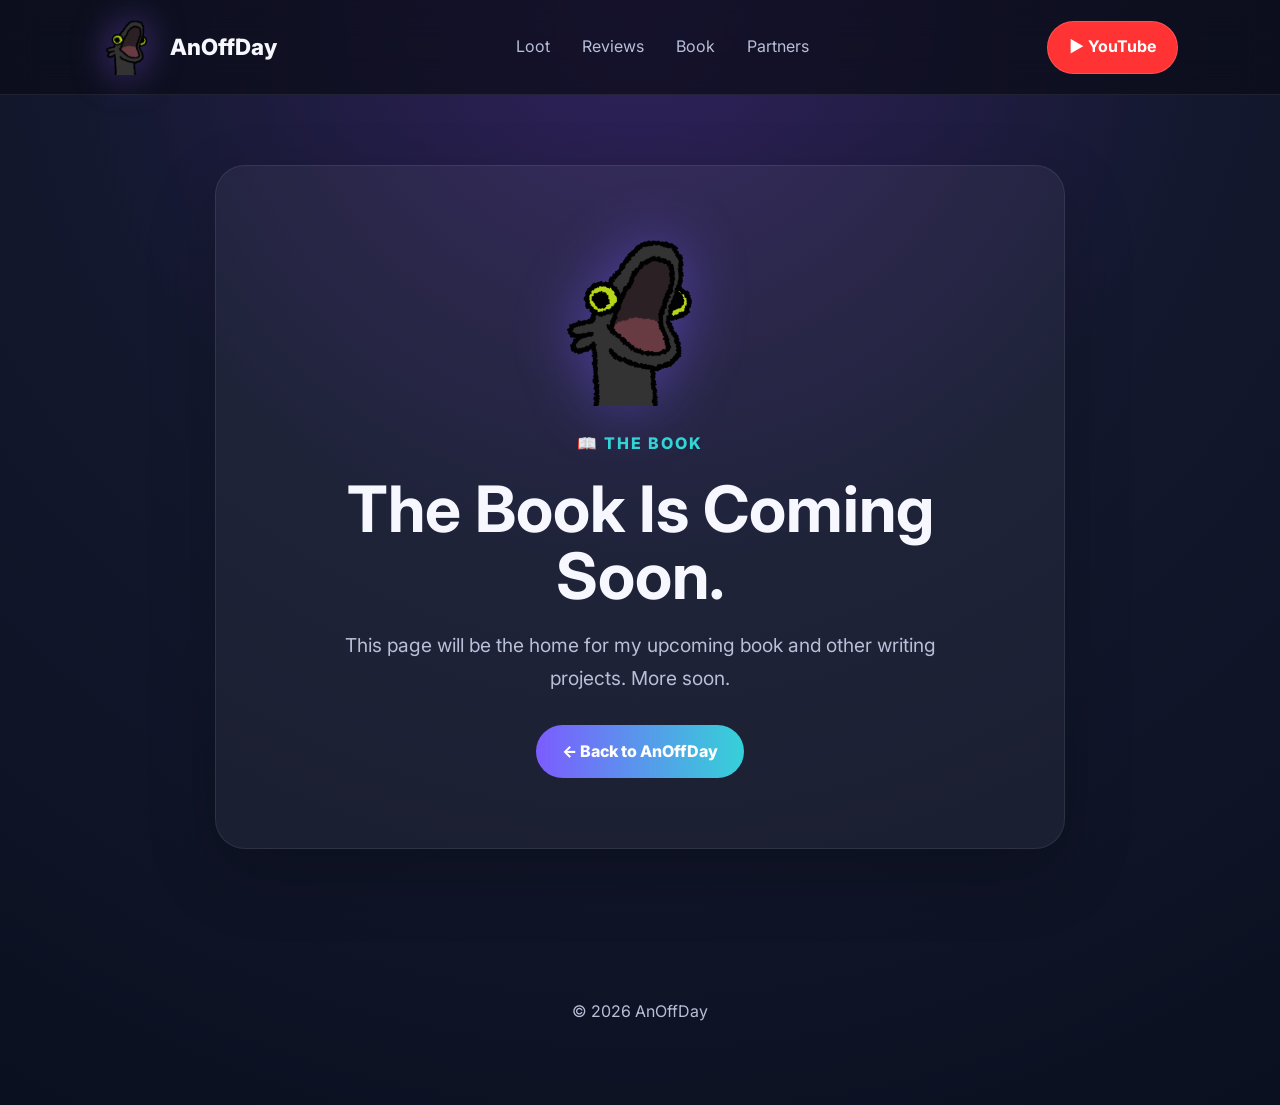
==== book.html @ a9496cfa "Add site pages and navigation" ====
<!doctype html>
<html lang="en">
<head>
<meta charset="UTF-8">
<meta name="viewport" content="width=device-width, initial-scale=1.0">
<title>Book | AnOffDay</title>
<link rel="stylesheet" href="styles.css">
<link rel="stylesheet" href="coming-soon.css">
<link rel="preconnect" href="https://fonts.googleapis.com">
<link rel="preconnect" href="https://fonts.gstatic.com" crossorigin>
<link href="https://fonts.googleapis.com/css2?family=Inter:wght@300;400;600;700;800&family=Space+Grotesk:wght@500;700&display=swap" rel="stylesheet">
</head>
<body>
<header class="navbar">
    <a class="logo" href="index.html">
        <img src="images/dragon.png" alt="AnOffDay dragon">
        <span>AnOffDay</span>
    </a>
<nav>
    <a href="loot.html">Loot</a>
    <a href="reviews.html">Reviews</a>
    <a href="book.html">Book</a>
    <a href="partners.html">Partners</a>
</nav>
    <a class="youtube-button" href="https://www.youtube.com/@AnOffDay" target="_blank" rel="noopener">▶ YouTube</a>
</header>

<main class="coming-soon-page">
    <section class="coming-soon-card">
        <img class="coming-soon-dragon" src="images/dragon.png" alt="AnOffDay dragon">
        <span class="coming-soon-tag">📖 THE BOOK</span>
        <h1>The Book Is Coming Soon.</h1>
        <p>This page will be the home for my upcoming book and other writing projects. More soon.</p>
        <a class="coming-soon-button" href="index.html">← Back to AnOffDay</a>
    </section>
</main>

<footer>© 2026 AnOffDay</footer>
</body>
</html>
---- styles.css ----
:root {
  --bg: #0b1020;
  --bg2: #171c36;
  --card: #1d2445;
  --text: #f7f7ff;
  --muted: #b8bfd8;
  --purple: #8b5cf6;
  --cyan: #32d7d6;
  --border: rgba(255, 255, 255, 0.08);
}

* {
  margin: 0;
  padding: 0;
  box-sizing: border-box;
}

body {
  font-family: Inter, sans-serif;
  background: radial-gradient(circle at top, #31225d 0%, #13182e 45%, #0b1020 100%);
  color: var(--text);
  line-height: 1.6;
}

a {
  color: inherit;
  text-decoration: none;
}

img {
  display: block;
  max-width: 100%;
}

.navbar {
  position: sticky;
  top: 0;
  z-index: 100;
  display: flex;
  justify-content: space-between;
  align-items: center;
  padding: 1.2rem 8%;
  background: rgba(10, 12, 24, 0.7);
  border-bottom: 1px solid var(--border);
  backdrop-filter: blur(18px);
}

.logo {
  display: flex;
  align-items: center;
  gap: 12px;
  font-size: 1.4rem;
  font-weight: 800;
}

.logo img {
  width: 56px;
  filter: drop-shadow(0 0 18px rgba(139, 92, 246, 0.5));
}

nav {
  display: flex;
  gap: 2rem;
}

nav a {
  color: var(--muted);
  transition: 0.25s ease;
}

nav a:hover {
  color: white;
}

.youtube-button,
.hero-newsletter-button {
  display: inline-flex;
  align-items: center;
  justify-content: center;
  border-radius: 999px;
  color: white;
  font-weight: 700;
  text-decoration: none;
  transition: 0.25s ease;
}

.youtube-button {
  padding: 0.8rem 1.3rem;
  background: #ff3333;
  border: 1px solid rgba(255, 255, 255, 0.15);
}

.youtube-button:hover {
  transform: translateY(-2px);
  background: rgba(255, 255, 255, 0.08);
}

.hero {
  width: min(1300px, 92%);
  margin: 90px auto 120px;
  display: grid;
  grid-template-columns: 1.1fr 0.9fr;
  gap: 70px;
  align-items: center;
}

.hero-left {
  display: flex;
  flex-direction: column;
  align-items: flex-start;
}

.hero-tag {
  color: var(--cyan);
  font-weight: 700;
  letter-spacing: 2px;
  margin-bottom: 20px;
  text-transform: uppercase;
}

.hero h1 {
  max-width: 700px;
  font-size: 4.5rem;
  line-height: 1.05;
  margin: 0;
}

.hero-description {
  max-width: 650px;
  margin: 30px 0 40px;
  color: var(--muted);
  font-size: 1.3rem;
  line-height: 1.7;
}

.hero-newsletter-button {
  padding: 18px 42px;
  background: linear-gradient(90deg, #7c5cff, #35d1d8);
  box-shadow: 0 15px 35px rgba(0, 0, 0, 0.25);
}

.hero-newsletter-button:hover {
  transform: translateY(-3px);
}

.hero-small {
  margin-top: 22px;
  color: #9fa7c8;
}

.hero-right {
  display: flex;
  justify-content: center;
  align-items: center;
}

.hero-dragon {
  width: 420px;
  filter: drop-shadow(0 0 45px rgba(120, 90, 255, 0.55));
  animation: float 4s ease-in-out infinite;
}

@keyframes float {
  0%,
  100% {
    transform: translateY(0);
  }
  50% {
    transform: translateY(-12px);
  }
}

.featured-videos {
  width: min(1300px, 92%);
  margin: 100px auto;
}

.section-header {
  margin-bottom: 50px;
  text-align: center;
}

.section-header h2 {
  margin-bottom: 10px;
  font-size: 2.5rem;
}

.section-header p {
  color: var(--muted);
}

.video-grid {
  display: grid;
  grid-template-columns: repeat(2, minmax(0, 1fr));
  gap: 40px;
}

.video-card {
  display: flex;
  flex-direction: column;
  width: 100%;
  background: rgba(255, 255, 255, 0.05);
  border: 1px solid rgba(255, 255, 255, 0.08);
  border-radius: 22px;
  overflow: hidden;
  transition: 0.3s ease;
}

.video-card:hover {
  transform: translateY(-8px);
  box-shadow: 0 20px 50px rgba(0, 0, 0, 0.35);
}

.video-card img {
  width: 100%;
  height: 280px;
  object-fit: cover;
}

.video-card h3 {
  padding: 24px 24px 10px;
  font-size: 1.35rem;
}

.video-card span {
  display: block;
  padding: 0 24px 24px;
  color: var(--cyan);
  font-weight: 700;
}

footer {
  padding: 80px 0;
  text-align: center;
  color: var(--muted);
}

@media (max-width: 768px) {
 .navbar {
    padding: 12px 16px;
    flex-wrap: wrap;
    gap: 10px;
}

.navbar nav {
    display: flex;
    order: 3;
    width: 100%;
    justify-content: center;
    gap: 14px;
    padding-top: 8px;
}

.navbar nav a {
    font-size: 0.8rem;
}

.logo span {
    font-size: 1.4rem;
}

.youtube-button {
    padding: 10px 16px;
    font-size: 0.9rem;
}

  .hero {
    grid-template-columns: 1fr;
    text-align: center;
    gap: 40px;
  }

  .hero-left {
    align-items: center;
  }

  .hero h1 {
    font-size: 3.2rem;
    line-height: 1.05;
  }

  .hero-newsletter-button {
    margin: 30px auto 0;
  }

  .video-grid {
    grid-template-columns: 1fr;
  }
}
---- coming-soon.css ----
.coming-soon-page{
    width:min(1000px,92%);
    min-height:calc(100vh - 100px);
    margin:0 auto;
    display:flex;
    align-items:center;
    justify-content:center;
    padding:70px 0;
}

.coming-soon-card{
    width:100%;
    max-width:850px;
    padding:70px 40px;
    text-align:center;
    border:1px solid var(--border);
    border-radius:30px;
    background:rgba(255,255,255,.05);
    box-shadow:0 25px 70px rgba(0,0,0,.2);
}

.coming-soon-dragon{
    width:170px;
    margin:0 auto 25px;
    filter:drop-shadow(0 0 30px rgba(120,90,255,.45));
}

.coming-soon-tag{
    display:inline-block;
    margin-bottom:18px;
    color:var(--cyan);
    font-weight:800;
    letter-spacing:2px;
}

.coming-soon-card h1{
    font-size:4rem;
    line-height:1.05;
    margin-bottom:20px;
}

.coming-soon-card p{
    max-width:620px;
    margin:0 auto;
    color:var(--muted);
    font-size:1.2rem;
    line-height:1.7;
}

.coming-soon-button{
    display:inline-flex;
    margin-top:30px;
    padding:14px 26px;
    border-radius:999px;
    background:linear-gradient(90deg,#7c5cff,#35d1d8);
    color:#fff;
    font-weight:800;
}

@media(max-width:768px){
    .coming-soon-page{
        padding:45px 0;
        min-height:calc(100vh - 90px);
    }

    .coming-soon-card{
        padding:50px 22px;
    }

    .coming-soon-dragon{
        width:130px;
    }

    .coming-soon-card h1{
        font-size:2.8rem;
    }

    .coming-soon-card p{
        font-size:1.05rem;
    }
}
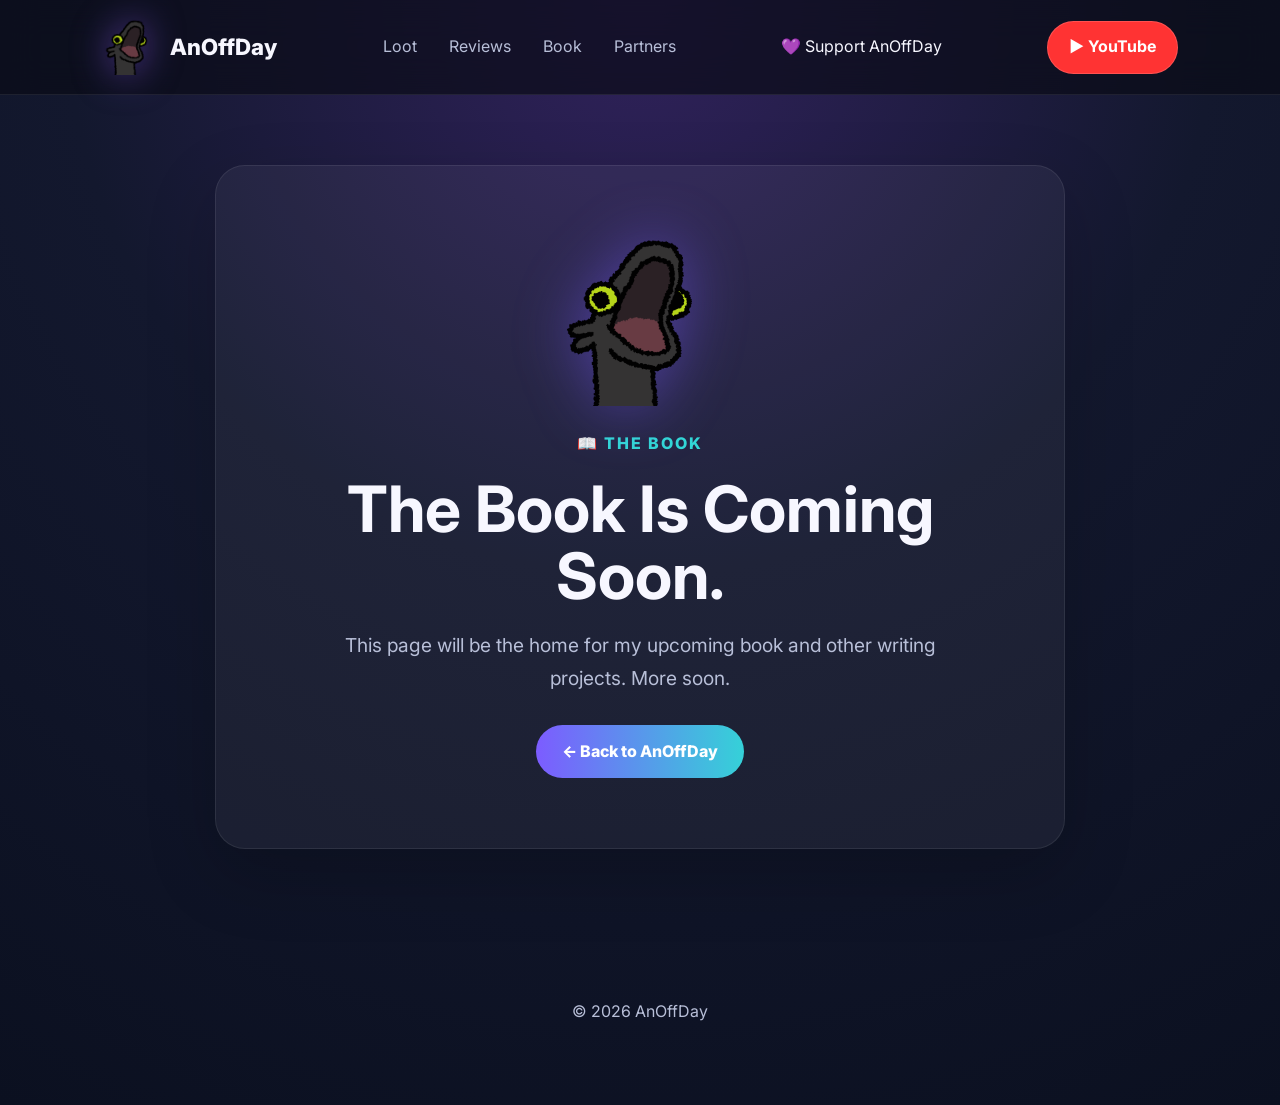
==== commit 2bb373cd: "Add Ko-fi support link" ====
--- a/book.html
+++ b/book.html
@@ -22,6 +22,12 @@
     <a href="book.html">Book</a>
     <a href="partners.html">Partners</a>
 </nav>
+<a class="support-button"
+   href="https://ko-fi.com/anoffday"
+   target="_blank"
+   rel="noopener">
+    💜 Support AnOffDay
+</a>
     <a class="youtube-button" href="https://www.youtube.com/@AnOffDay" target="_blank" rel="noopener">▶ YouTube</a>
 </header>
 
